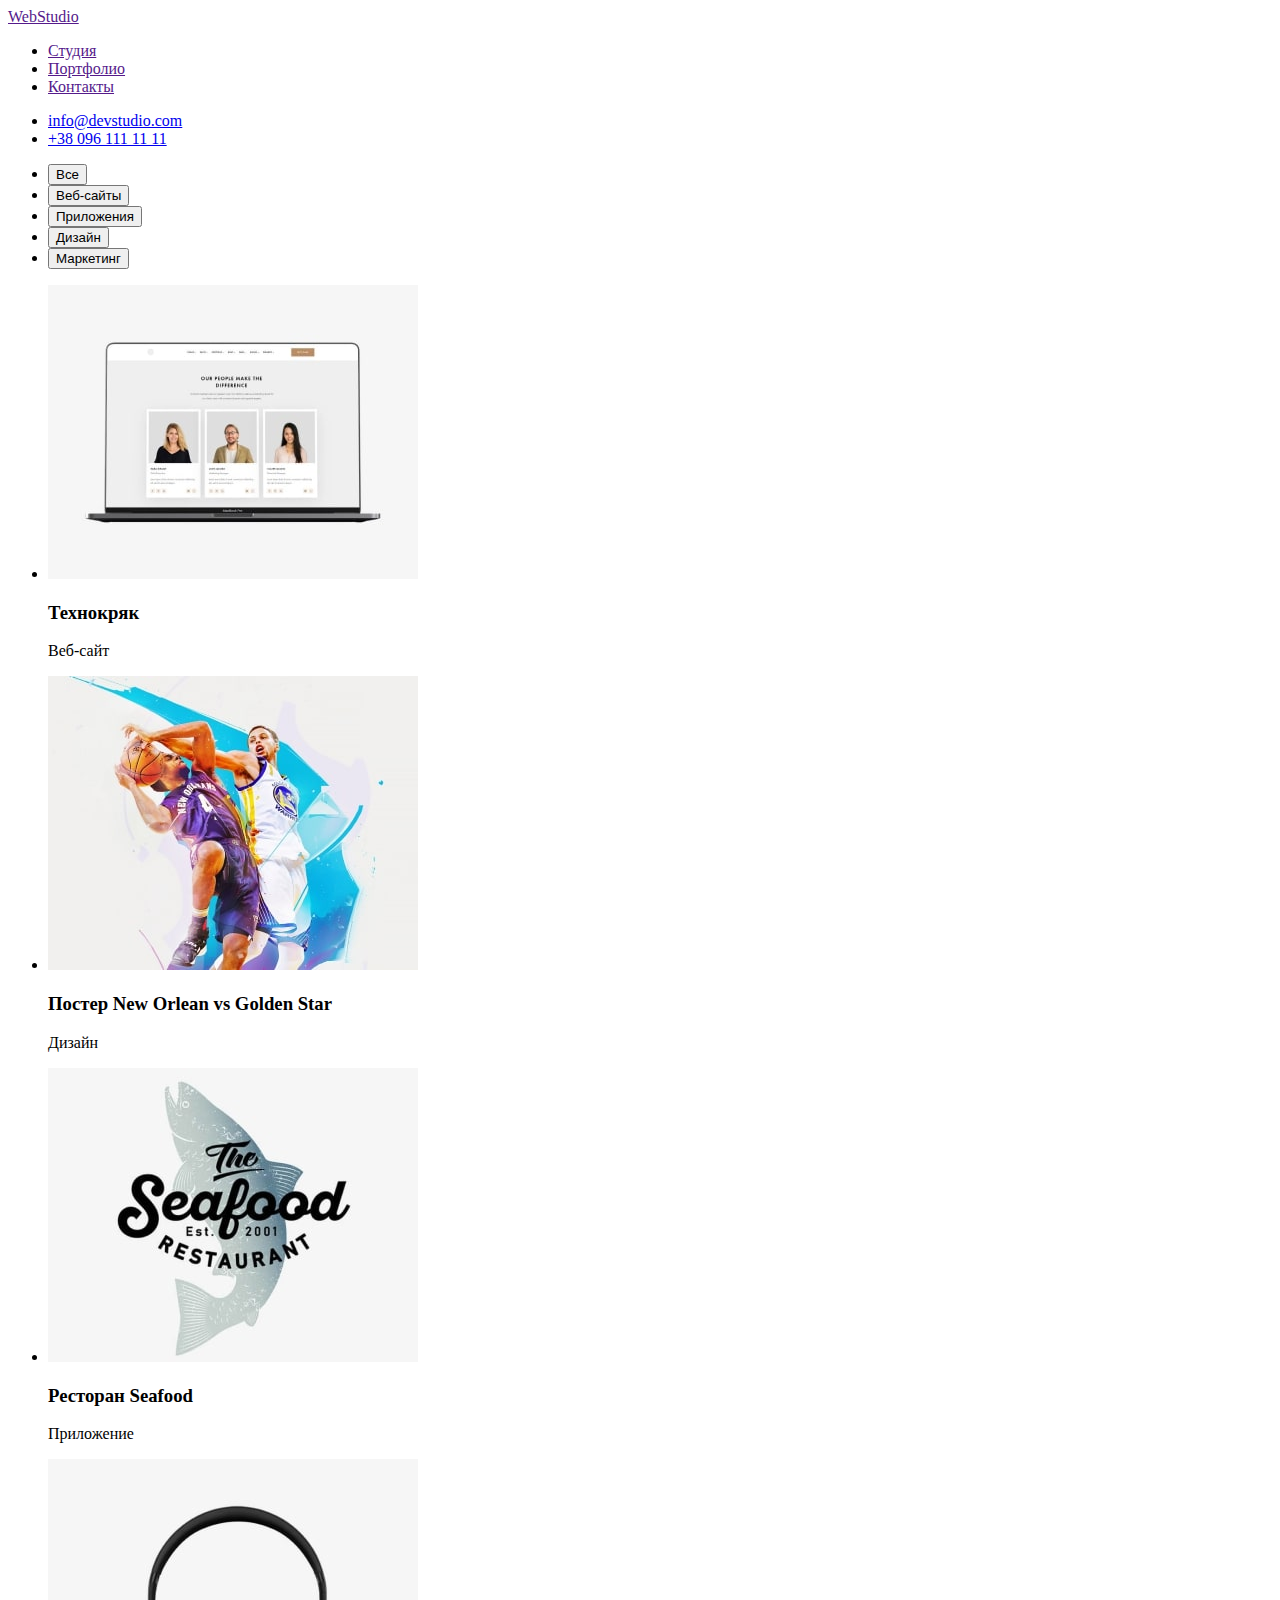
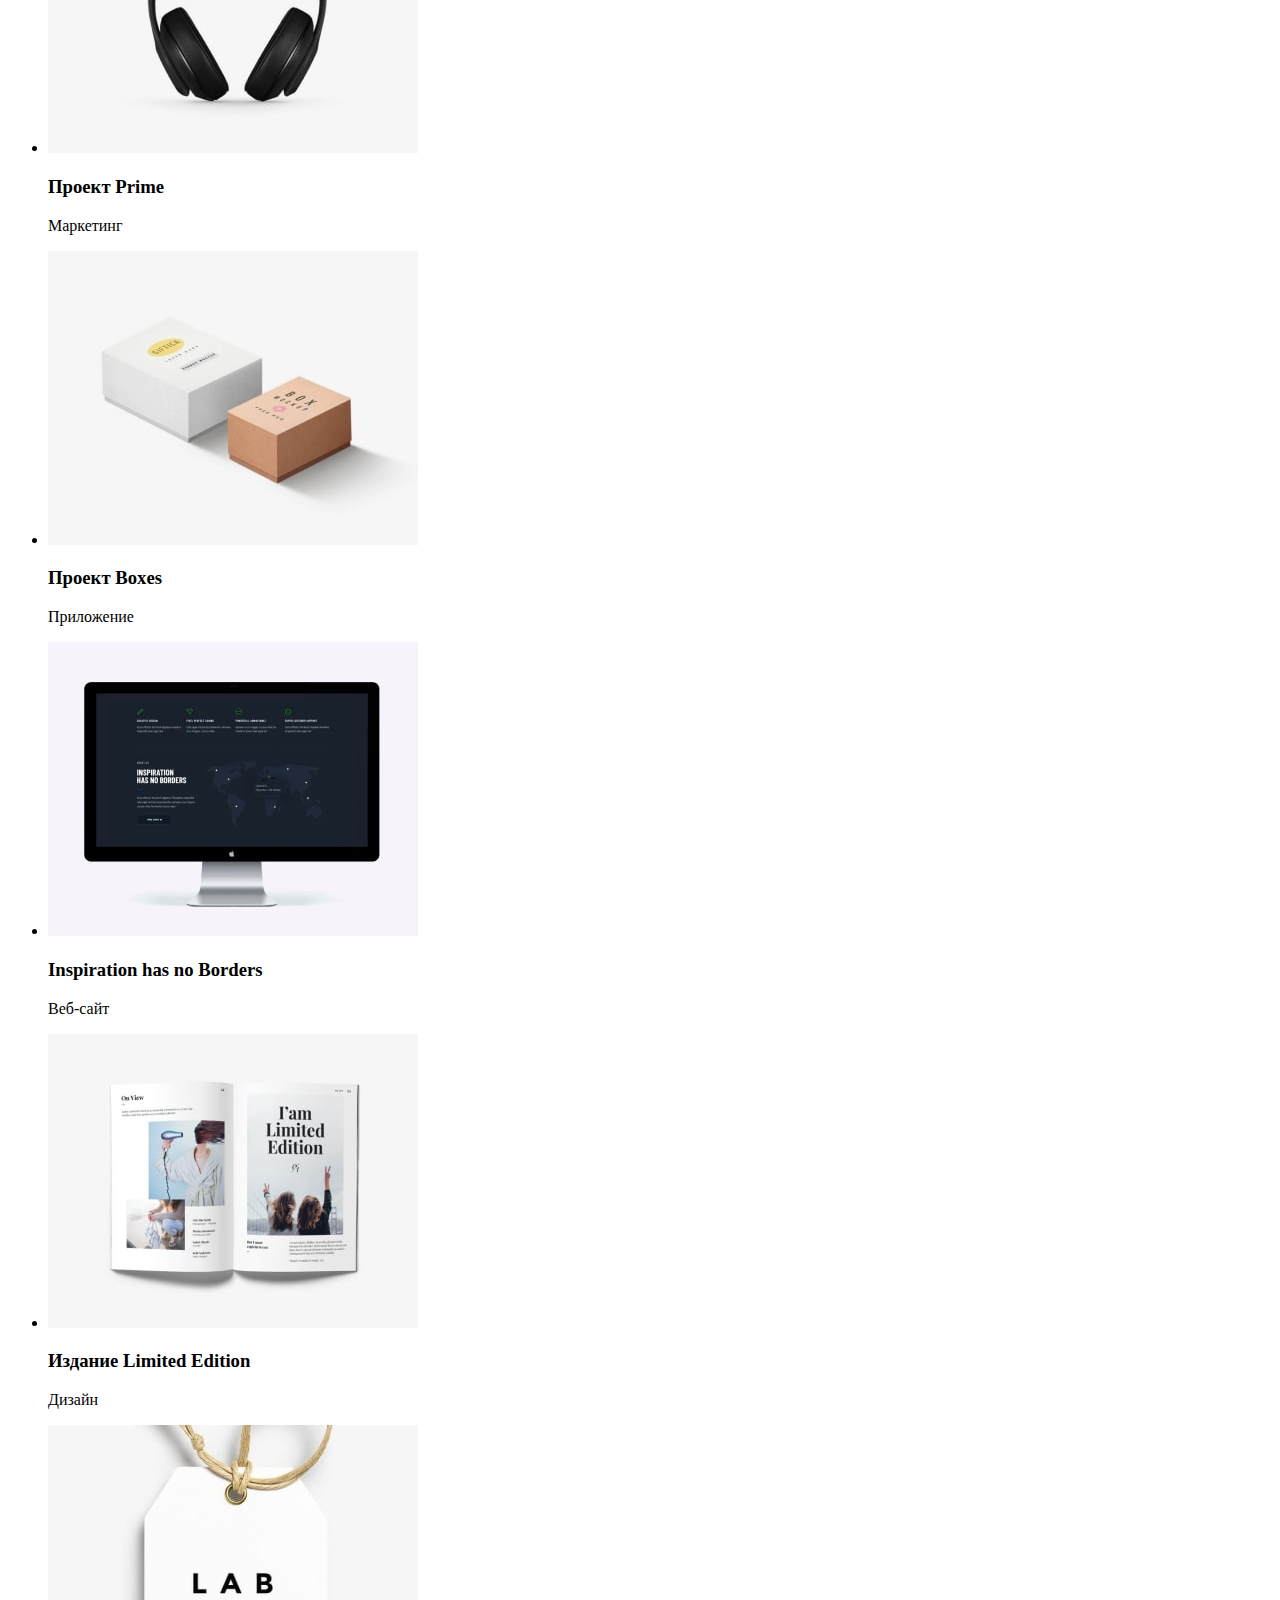
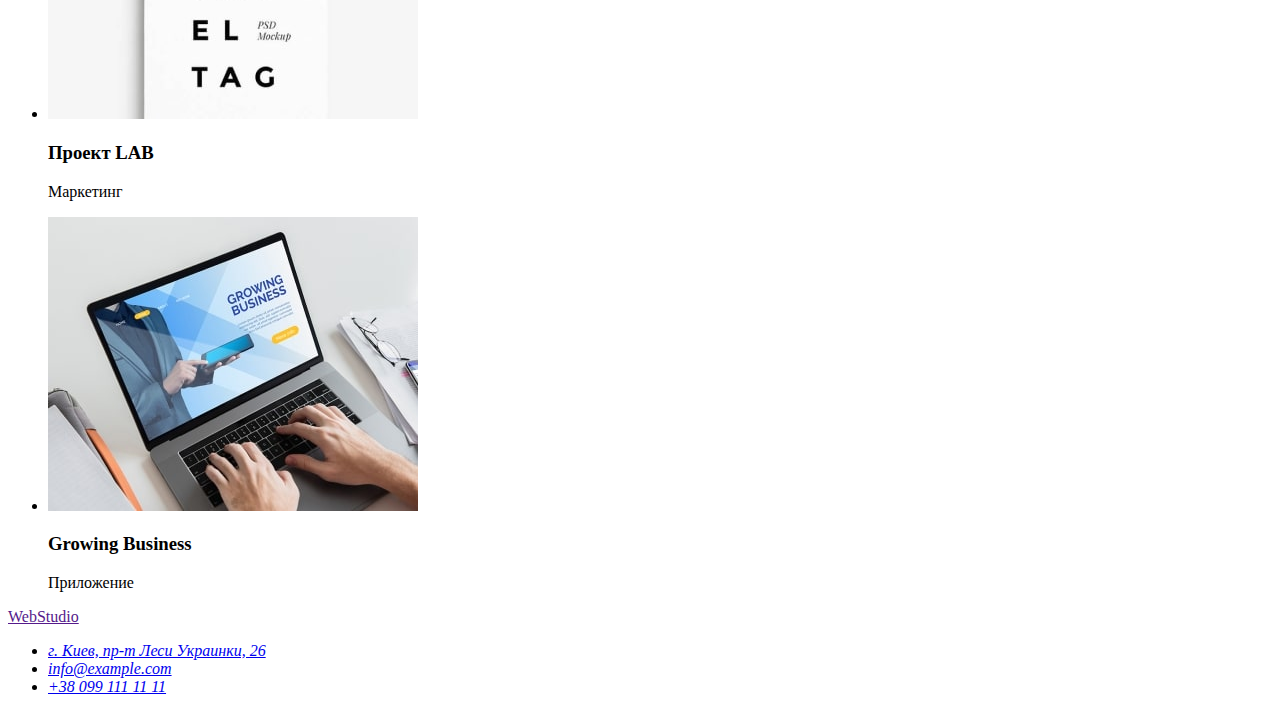
==== porfolio.html @ 682bb98d "Початок ДЗ" ====
<!DOCTYPE html>
<html lang="ru">
<head>
    <meta charset="UTF-8">
    <meta http-equiv="X-UA-Compatible" content="IE=edge">
    <meta name="viewport" content="width=device-width, initial-scale=1.0">
    <title>Homework</title>
</head>
<body>
    <header>
        <a href="" lang="en">WebStudio</a>
        <nav>
            <ul>
                <li><a href="">Студия</a></li>
                <li><a href="">Портфолио</a></li>
                <li><a href="">Контакты</a></li>
            </ul>
        </nav>
        <ul>
            <li><a href="mailto:info@devstudio.com">info@devstudio.com</a></li>
            <li><a href="tel:+380961111111">+38 096 111 11 11</a></li>
        </ul>
    </header>
    <main>
        <section>
            <ul>
                <li>
                    <button type="button">Все</button>
                </li>
                <li>
                    <button type="button">Веб-сайты</button>
                </li>
                <li>
                    <button type="button">Приложения</button>
                </li>
                <li>
                    <button type="button">Дизайн</button>
                </li>
                <li>
                    <button type="button">Маркетинг</button>
                </li>
            </ul> 
        </section>
        <section>
            <ul>
                <li>
                    <img src="./img/portfolio1.jpg" alt="logo1" width="370" height="294">
                    <h3>Технокряк</h3>
                    <p>Веб-сайт</p>
                </li>
                <li>
                    <img src="./img/portfolio2.jpg" alt="logo2" width="370" height="294">
                    <h3 lang="en">Постер New Orlean vs Golden Star</h3>
                    <p>Дизайн</p>
                </li>
                <li>
                    <img src="./img/portfolio3.jpg" alt="logo3" width="370" height="294">
                    <h3 lang="en">Ресторан Seafood</h3>
                    <p>Приложение</p>
                </li>
                <li>
                    <img src="./img/portfolio4.jpg" alt="logo4" width="370" height="294">
                    <h3 lang="en">Проект Prime</h3>
                    <p>Маркетинг</p>
                </li>
                <li>
                    <img src="./img/portfolio5.jpg" alt="logo5" width="370" height="294">
                    <h3 lang="en">Проект Boxes</h3>
                    <p>Приложение</p>
                </li>
                <li>
                    <img src="./img/portfolio6.jpg" alt="logo6" width="370" height="294">
                    <h3 lang="en">Inspiration has no Borders</h3>
                    <p>Веб-сайт</p>
                </li>
                <li>
                    <img src="./img/portfolio7.jpg" alt="logo7" width="370" height="294">
                    <h3 lang="en">Издание Limited Edition</h3>
                    <p>Дизайн</p>
                </li>
                <li>
                    <img src="./img/portfolio8.jpg" alt="logo8" width="370" height="294">
                    <h3 lang="en">Проект LAB</h3>
                    <p>Маркетинг</p>
                </li>
                <li>
                    <img src="./img/portfolio9.jpg" alt="logo9" width="370" height="294">
                    <h3 lang="en">Growing Business</h3>
                    <p>Приложение</p>
                </li>
            </ul>
        </section>
    </main>
    <footer>
        <a href="" lang="en">WebStudio</a>
        <address>
            <ul>
                <li><a href="https://goo.gl/maps/yEvGbfJX8SfxPYc27" target="_blank" rel="noopener noindex nofollow">г. Киев, пр-т Леси Украинки, 26</a></li>
                <li><a href="mailto:info@example.com">info@example.com</a></li>
                <li><a href="tel:+380991111111">+38 099 111 11 11</a></li>
            </ul>
        </address>
    </footer>
</body>
</html>
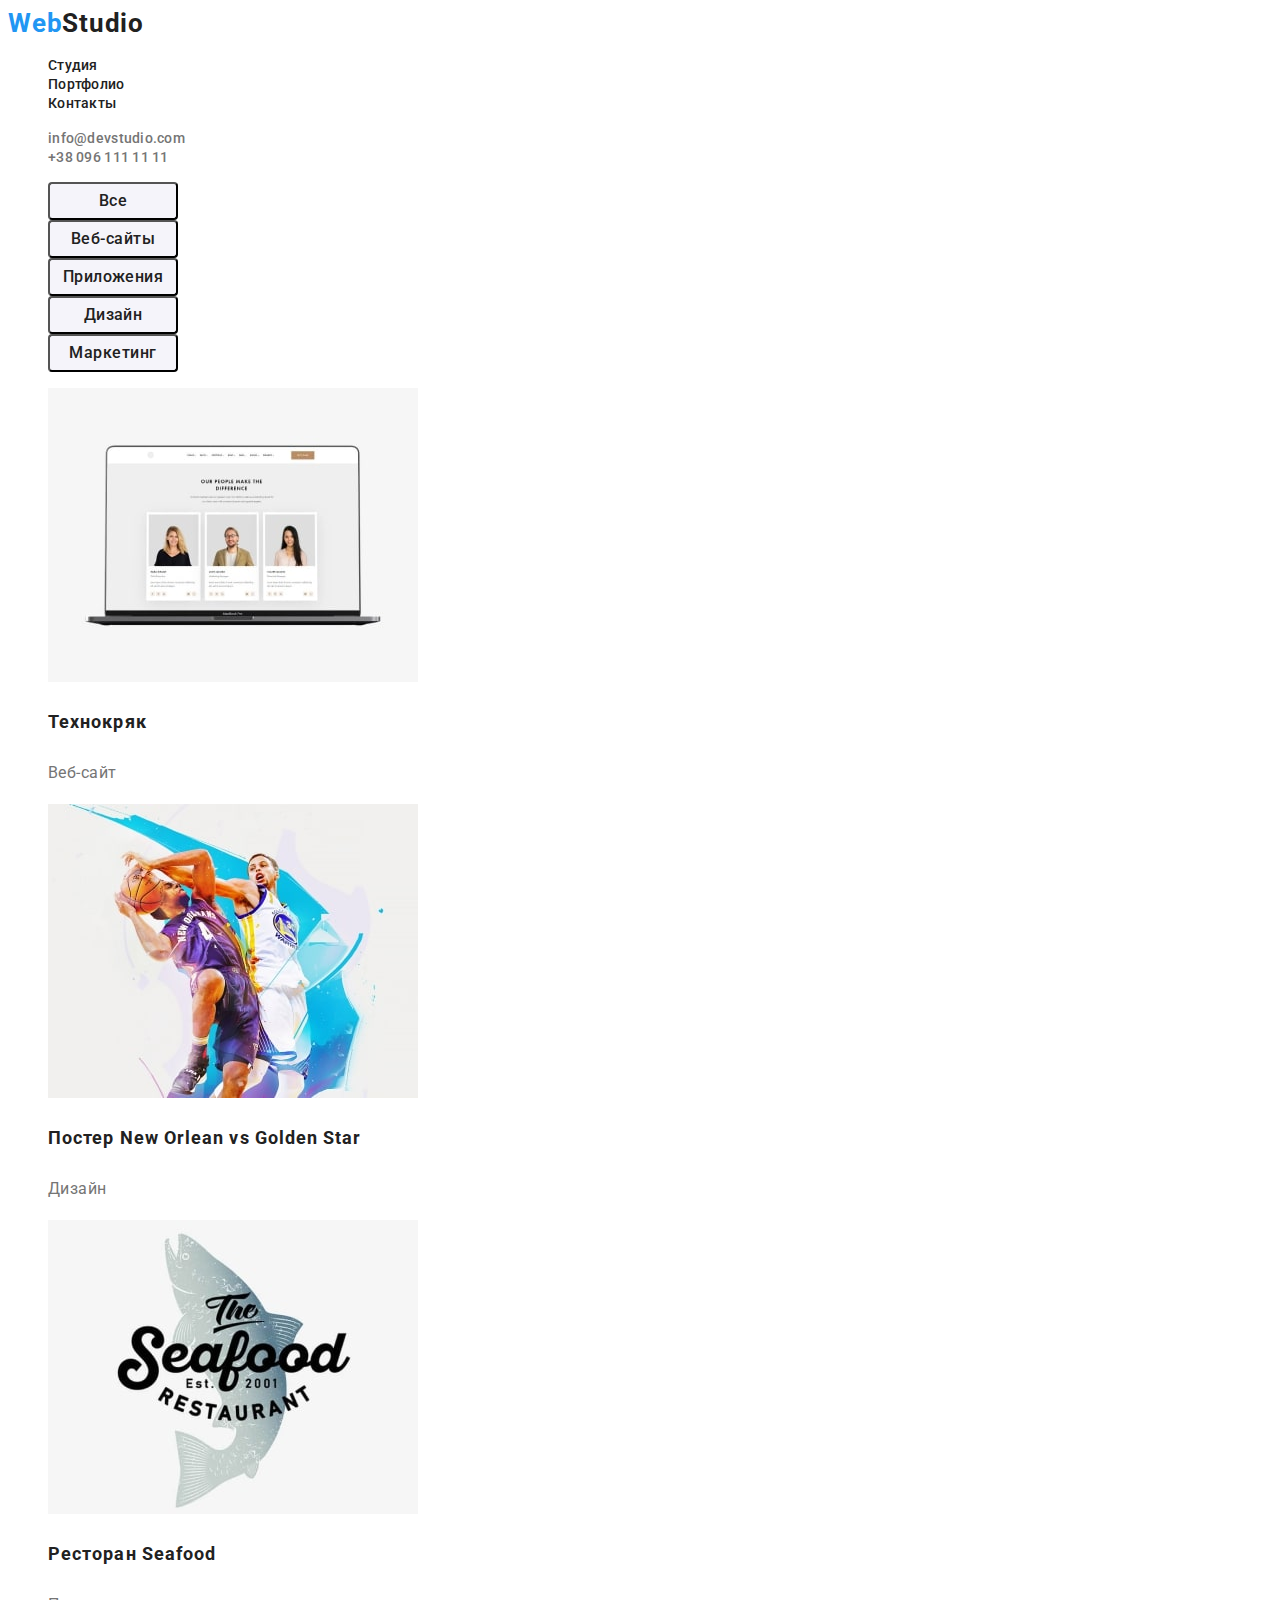
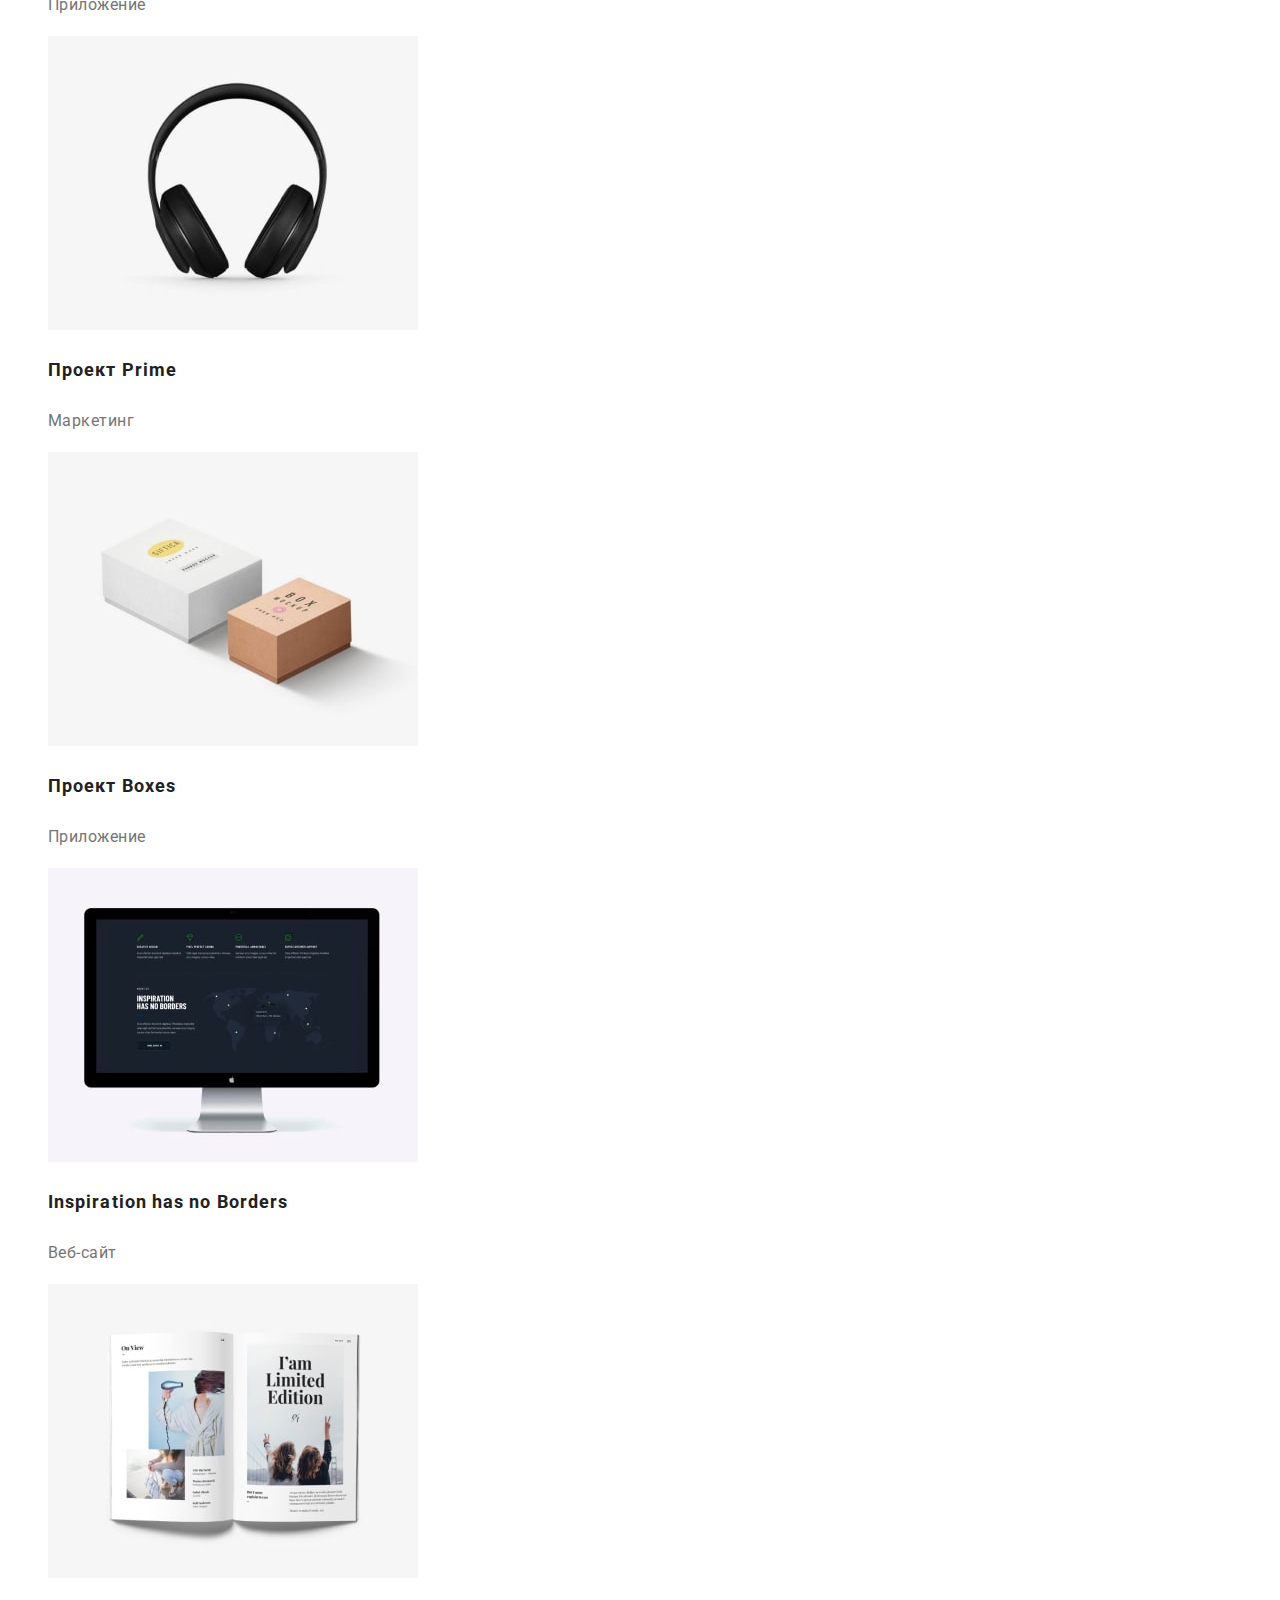
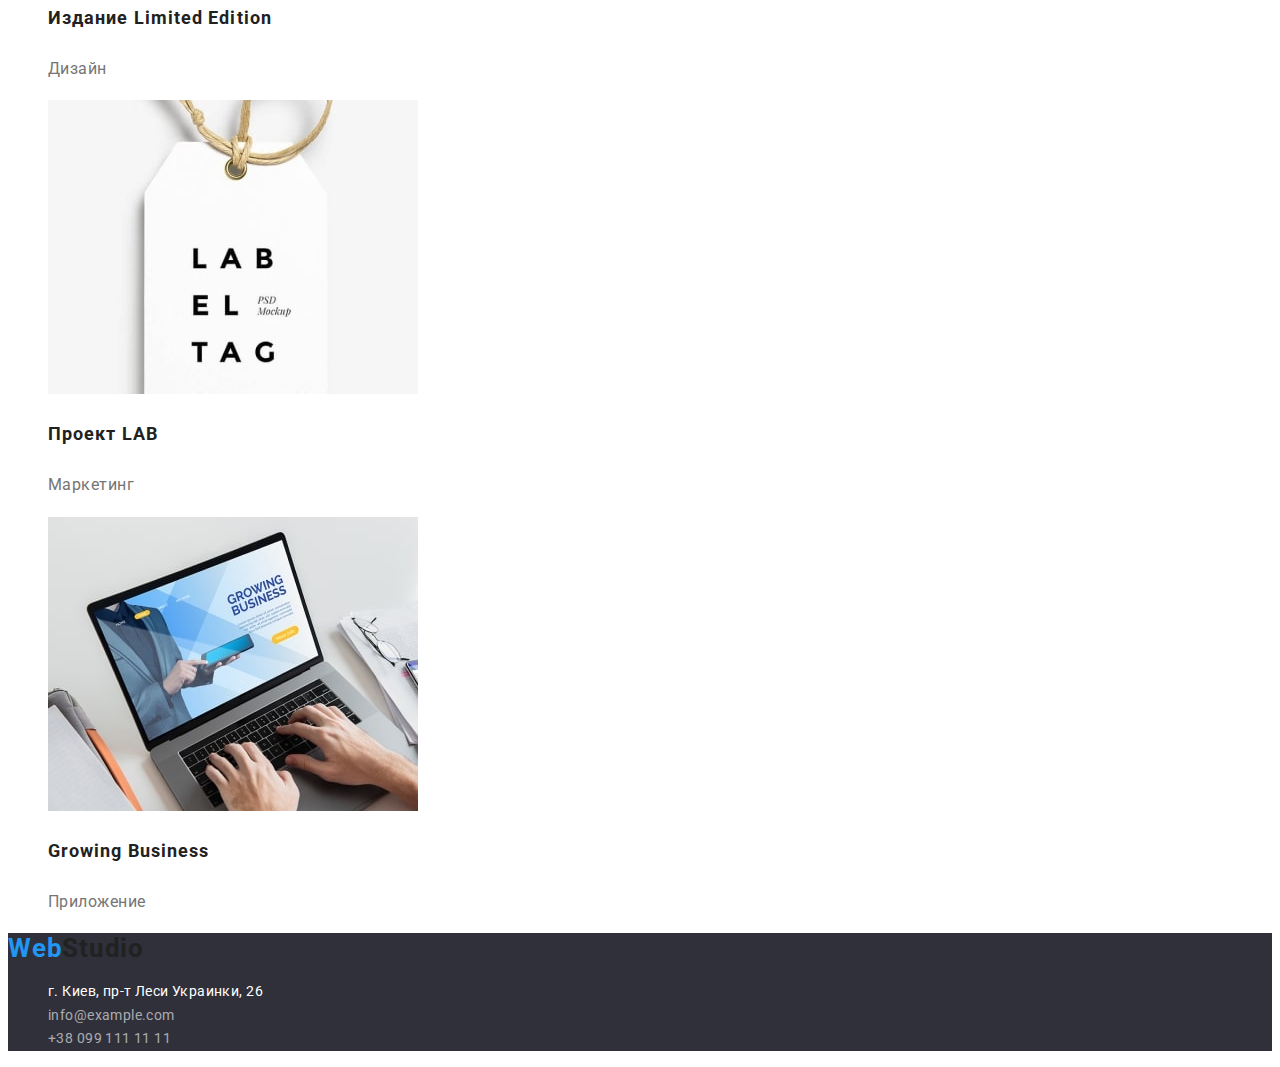
==== commit 88a5e972: "Стилі для портфоліо" ====
--- a/porfolio.html
+++ b/porfolio.html
@@ -4,100 +4,122 @@
     <meta charset="UTF-8">
     <meta http-equiv="X-UA-Compatible" content="IE=edge">
     <meta name="viewport" content="width=device-width, initial-scale=1.0">
-    <title>Homework</title>
+    <title>Portfolio</title>
+    <link rel="stylesheet" href="./css/portfolio.css">
+    <link rel="preconnect" href="https://fonts.googleapis.com">
+    <link rel="preconnect" href="https://fonts.gstatic.com" crossorigin>
+    <link href="https://fonts.googleapis.com/css2?family=Raleway:wght@700&family=Roboto:wght@400;500;700;900&display=swap" rel="stylesheet">
 </head>
 <body>
-    <header>
-        <a href="" lang="en">WebStudio</a>
-        <nav>
-            <ul>
-                <li><a href="">Студия</a></li>
-                <li><a href="">Портфолио</a></li>
-                <li><a href="">Контакты</a></li>
+    <header class="header">
+        <a href="" lang="en" class="logo-blue link">Web<span class="logo-black">Studio</span></a>
+        <nav class="header-navigation">
+            <ul class="header-list list">
+                <li class="header-item"><a href="./index.html" class="header-link link">Студия</a></li>
+                <li class="header-item"><a href="./porfolio.html" class="header-link link">Портфолио</a></li>
+                <li class="header-item"><a href="" class="header-link link">Контакты</a></li>
             </ul>
         </nav>
-        <ul>
-            <li><a href="mailto:info@devstudio.com">info@devstudio.com</a></li>
-            <li><a href="tel:+380961111111">+38 096 111 11 11</a></li>
+        <ul class="header-contac list">
+            <li class="header-item"><a href="mailto:info@devstudio.com" class="header-contact-link link">info@devstudio.com</a></li>
+            <li class="header-item"><a href="tel:+380961111111" class="header-contact-link link">+38 096 111 11 11</a></li>
         </ul>
     </header>
     <main>
-        <section>
-            <ul>
-                <li>
-                    <button type="button">Все</button>
+        <section class="main-top">
+            <ul class="main-top-list list">
+                <li class="main-top-item">
+                    <button type="button" class="main-top-btn">Все</button>
                 </li>
-                <li>
-                    <button type="button">Веб-сайты</button>
+                <li class="main-top-item">
+                    <button type="button" class="main-top-btn">Веб-сайты</button>
                 </li>
-                <li>
-                    <button type="button">Приложения</button>
+                <li class="main-top-item">
+                    <button type="button" class="main-top-btn">Приложения</button>
                 </li>
-                <li>
-                    <button type="button">Дизайн</button>
+                <li class="main-top-item">
+                    <button type="button" class="main-top-btn">Дизайн</button>
                 </li>
-                <li>
-                    <button type="button">Маркетинг</button>
+                <li class="main-top-item">
+                    <button type="button" class="main-top-btn">Маркетинг</button>
                 </li>
             </ul> 
         </section>
-        <section>
-            <ul>
-                <li>
-                    <img src="./img/portfolio1.jpg" alt="logo1" width="370" height="294">
-                    <h3>Технокряк</h3>
-                    <p>Веб-сайт</p>
+        <section class="main-bottom">
+            <ul class="main-bottom-list list">
+                <li class="main-bottom-item">
+                    <a< href="" class="link">
+                        <img src="./img/portfolio1.jpg" alt="logo1" width="370" height="294">
+                        <h3 class="main-bottom-subtitle">Технокряк</h3>
+                        <p class="main-bottom-text">Веб-сайт</p>
+                    </a>
                 </li>
-                <li>
-                    <img src="./img/portfolio2.jpg" alt="logo2" width="370" height="294">
-                    <h3 lang="en">Постер New Orlean vs Golden Star</h3>
-                    <p>Дизайн</p>
+                <li class="main-bottom-item">
+                    <a< href="" class="link">
+                        <img src="./img/portfolio2.jpg" alt="logo2" width="370" height="294">
+                        <h3 lang="en" class="main-bottom-subtitle">Постер New Orlean vs Golden Star</h3>
+                        <p class="main-bottom-text">Дизайн</p>
+                    </a>
                 </li>
-                <li>
-                    <img src="./img/portfolio3.jpg" alt="logo3" width="370" height="294">
-                    <h3 lang="en">Ресторан Seafood</h3>
-                    <p>Приложение</p>
+                <li class="main-bottom-item">
+                    <a< href="" class="link">
+                        <img src="./img/portfolio3.jpg" alt="logo3" width="370" height="294">
+                        <h3 lang="en" class="main-bottom-subtitle">Ресторан Seafood</h3>
+                        <p class="main-bottom-text">Приложение</p>
+                    </a>
                 </li>
-                <li>
-                    <img src="./img/portfolio4.jpg" alt="logo4" width="370" height="294">
-                    <h3 lang="en">Проект Prime</h3>
-                    <p>Маркетинг</p>
+                <li class="main-bottom-item">
+                    <a< href="" class="link">
+                        <img src="./img/portfolio4.jpg" alt="logo4" width="370" height="294">
+                        <h3 lang="en" class="main-bottom-subtitle">Проект Prime</h3>
+                        <p class="main-bottom-text">Маркетинг</p>
+                    </a>
                 </li>
-                <li>
-                    <img src="./img/portfolio5.jpg" alt="logo5" width="370" height="294">
-                    <h3 lang="en">Проект Boxes</h3>
-                    <p>Приложение</p>
+                <li class="main-bottom-item">
+                    <a< href="" class="link">
+                        <img src="./img/portfolio5.jpg" alt="logo5" width="370" height="294">
+                        <h3 lang="en" class="main-bottom-subtitle">Проект Boxes</h3>
+                        <p class="main-bottom-text">Приложение</p>
+                    </a>
                 </li>
-                <li>
-                    <img src="./img/portfolio6.jpg" alt="logo6" width="370" height="294">
-                    <h3 lang="en">Inspiration has no Borders</h3>
-                    <p>Веб-сайт</p>
+                <li class="main-bottom-item">
+                    <a< href="" class="link">
+                        <img src="./img/portfolio6.jpg" alt="logo6" width="370" height="294">
+                        <h3 lang="en" class="main-bottom-subtitle">Inspiration has no Borders</h3>
+                        <p class="main-bottom-text">Веб-сайт</p>
+                    </a>
                 </li>
-                <li>
-                    <img src="./img/portfolio7.jpg" alt="logo7" width="370" height="294">
-                    <h3 lang="en">Издание Limited Edition</h3>
-                    <p>Дизайн</p>
+                <li class="main-bottom-item">
+                    <a< href="" class="link">
+                        <img src="./img/portfolio7.jpg" alt="logo7" width="370" height="294">
+                        <h3 lang="en" class="main-bottom-subtitle">Издание Limited Edition</h3>
+                        <p class="main-bottom-text">Дизайн</p>
+                    </a>
                 </li>
-                <li>
-                    <img src="./img/portfolio8.jpg" alt="logo8" width="370" height="294">
-                    <h3 lang="en">Проект LAB</h3>
-                    <p>Маркетинг</p>
+                <li class="main-bottom-item">
+                    <a< href="" class="link">
+                        <img src="./img/portfolio8.jpg" alt="logo8" width="370" height="294">
+                        <h3 lang="en" class="main-bottom-subtitle">Проект LAB</h3>
+                        <p class="main-bottom-text">Маркетинг</p>
+                    </a>
                 </li>
-                <li>
-                    <img src="./img/portfolio9.jpg" alt="logo9" width="370" height="294">
-                    <h3 lang="en">Growing Business</h3>
-                    <p>Приложение</p>
+                <li class="main-bottom-item">
+                    <a< href="" class="link">
+                        <img src="./img/portfolio9.jpg" alt="logo9" width="370" height="294">
+                        <h3 lang="en" class="main-bottom-subtitle">Growing Business</h3>
+                        <p class="main-bottom-text">Приложение</p>
+                    </a>
                 </li>
             </ul>
         </section>
     </main>
-    <footer>
-        <a href="" lang="en">WebStudio</a>
-        <address>
-            <ul>
-                <li><a href="https://goo.gl/maps/yEvGbfJX8SfxPYc27" target="_blank" rel="noopener noindex nofollow">г. Киев, пр-т Леси Украинки, 26</a></li>
-                <li><a href="mailto:info@example.com">info@example.com</a></li>
-                <li><a href="tel:+380991111111">+38 099 111 11 11</a></li>
+    <footer class="footer">
+        <a href="" lang="en" class="logo-blue link">Web<span class="logo-black">Studio</span></a>
+        <address class="footer-contact">
+            <ul class="footer-list list">
+                <li class="footer-item"><a href="https://goo.gl/maps/yEvGbfJX8SfxPYc27" target="_blank" rel="noopener noindex nofollow" class="footer-address link">г. Киев, пр-т Леси Украинки, 26</a></li>
+                <li class="footer-item"><a href="mailto:info@example.com" class="footer-link link">info@example.com</a></li>
+                <li class="footer-item"><a href="tel:+380991111111" class="footer-link link">+38 099 111 11 11</a></li>
             </ul>
         </address>
     </footer>
--- a/css/portfolio.css
+++ b/css/portfolio.css
@@ -0,0 +1,140 @@
+body{
+    font-family: 'Roboto', sans-serif;
+}
+
+.link{
+    text-decoration: none;
+    font-style: normal;
+}
+
+.list{
+    list-style: none;
+}
+
+.logo-blue{
+    font-weight: 700;
+    font-size: 26px;
+    line-height: 1.19;
+    letter-spacing: 0.03em;
+    color: #2196F3;
+}
+
+.logo-black{
+    font-weight: 700;
+    font-size: 26px;
+    line-height: 1.19;
+    letter-spacing: 0.03em;
+    color: #212121;
+}
+
+/* --------------------------------------------------HEADER-------------------------------------- */
+
+.header-link{
+    font-weight: 500;
+    font-size: 14px;
+    line-height: 1.14;
+    letter-spacing: 0.02em;
+    color: #212121;
+}
+
+.header-link:hover,
+.header-link:focus{
+    color: #2196F3;
+    cursor: vector;
+}
+
+.footer-address{
+    font-weight: 400;
+    font-size: 14px;
+    line-height: 1.71;
+    letter-spacing: 0.03em;
+    color: #FFFFFF;
+}
+
+.header-contact-link{
+    font-weight: 500;
+    font-size: 14px;
+    line-height: 1.14;
+    letter-spacing: 0.02em;
+    color: #757575;
+}
+
+.header-contact-link:hover,
+.header-contact-link:focus{
+    color: #2196F3;
+    cursor: vector;
+}
+
+/* --------------------------------------------------MAIN-TOP-------------------------------------- */
+
+.main-top-btn{
+    font-family: inherit;
+    font-style: normal;
+    font-weight: 500;
+    font-size: 16px;
+    line-height: 1.62;
+    text-align: center;
+    letter-spacing: 0.03em;
+    color: #212121;
+}
+
+.main-top-btn{
+    width: 130px;
+    height: 38px;
+    background: #F5F4FA;
+    border-radius: 4px;
+}
+
+.main-top-btn:hover,
+.main-top-btnk:focus,
+.main-top-btnk:active{
+    background: #2196F3;
+    color: #FFFFFF;
+    cursor: vector;
+}
+
+/* --------------------------------------------------MAIN-BOTTOM-------------------------------------- */
+
+.main-bottom-subtitle{
+    font-weight: 700;
+    font-size: 18px;
+    line-height: 2;
+    letter-spacing: 0.06em;
+    color: #212121;
+}
+
+.main-bottom-text{
+    font-weight: 400;
+    font-size: 16px;
+    line-height: 1.88;
+    letter-spacing: 0.03em;
+    color: #757575;
+}
+
+/* --------------------------------------------------FOOTER-------------------------------------- */
+
+.footer{
+    background: #2F303A;
+}
+
+.footer-address{
+    font-weight: 400;
+    font-size: 14px;
+    line-height: 1.71;
+    letter-spacing: 0.03em;
+    color: #FFFFFF;
+}
+
+.footer-link{
+    font-weight: 400;
+    font-size: 14px;
+    line-height: 1.71;
+    letter-spacing: 0.03em;
+    color: rgba(255, 255, 255, 0.6);
+}
+
+.footer-link:hover,
+.footer-link:focus{
+    color: #2196F3;
+    cursor: vector;
+}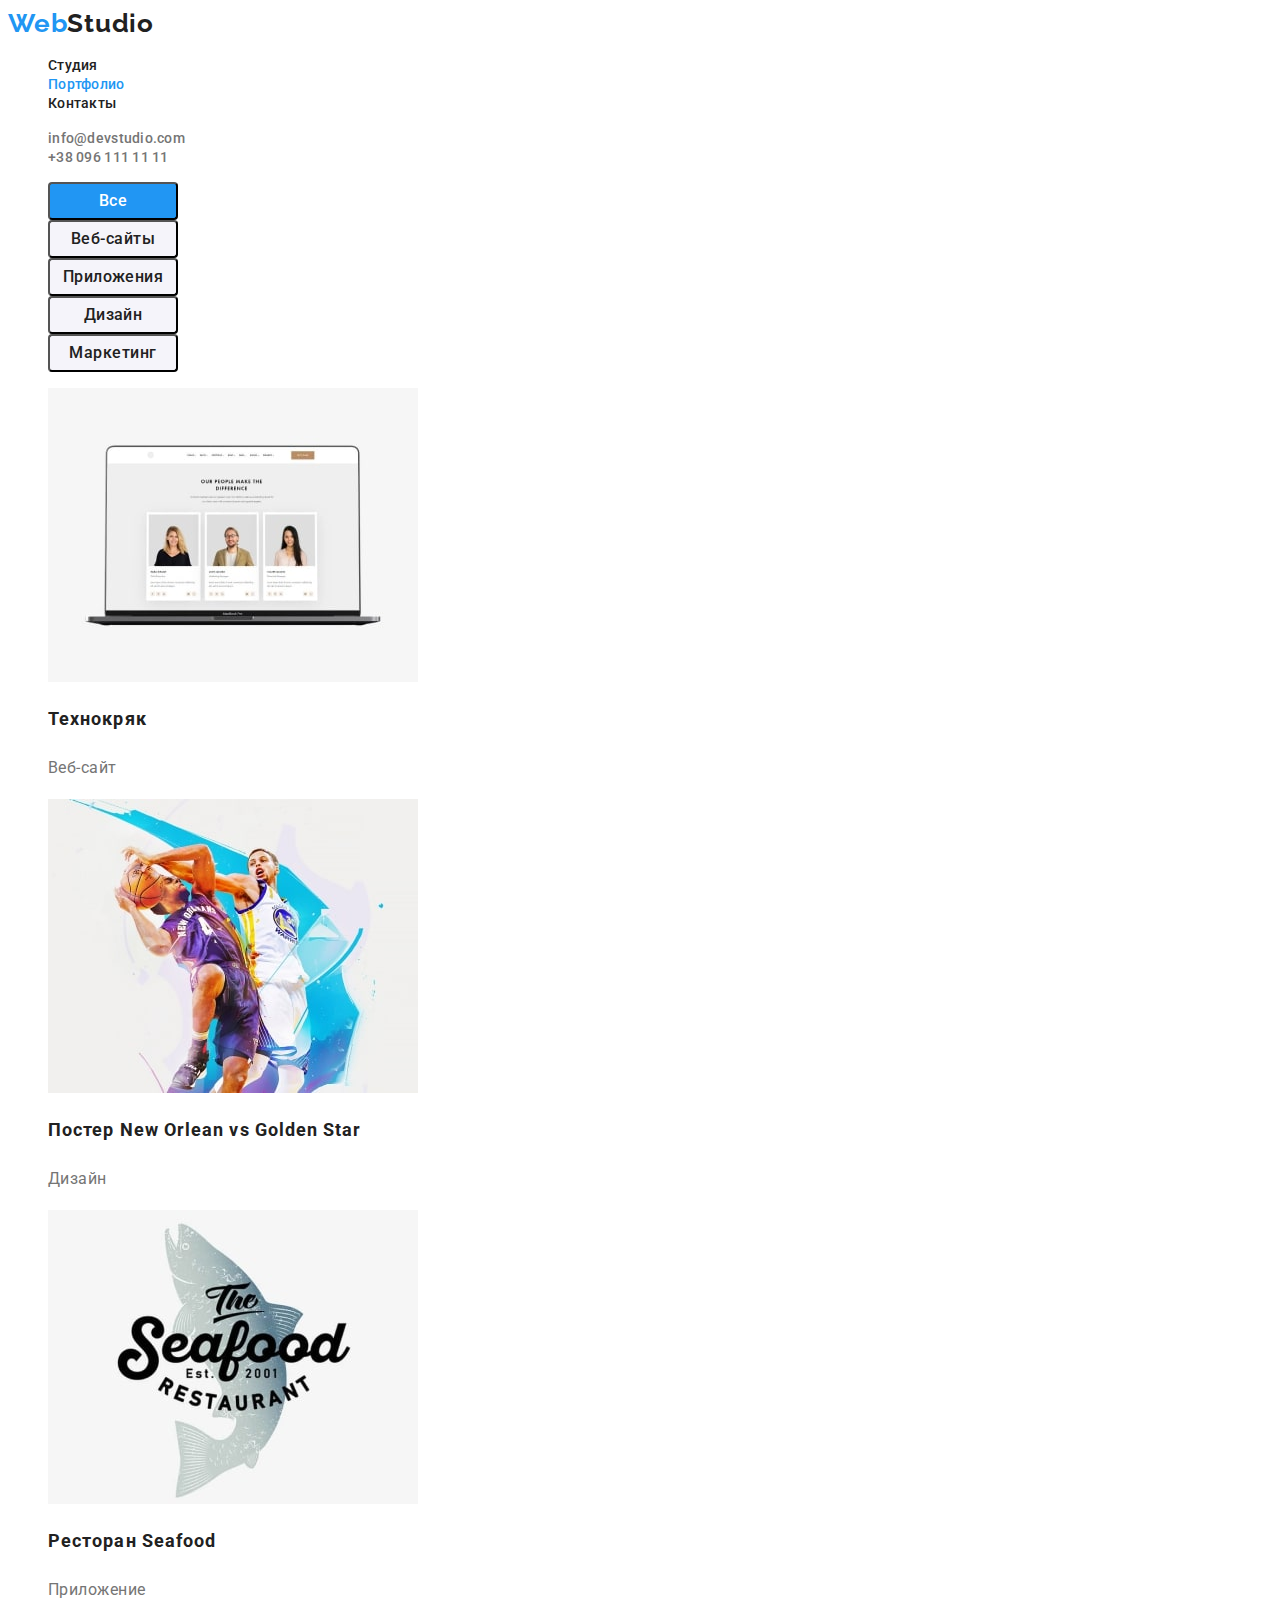
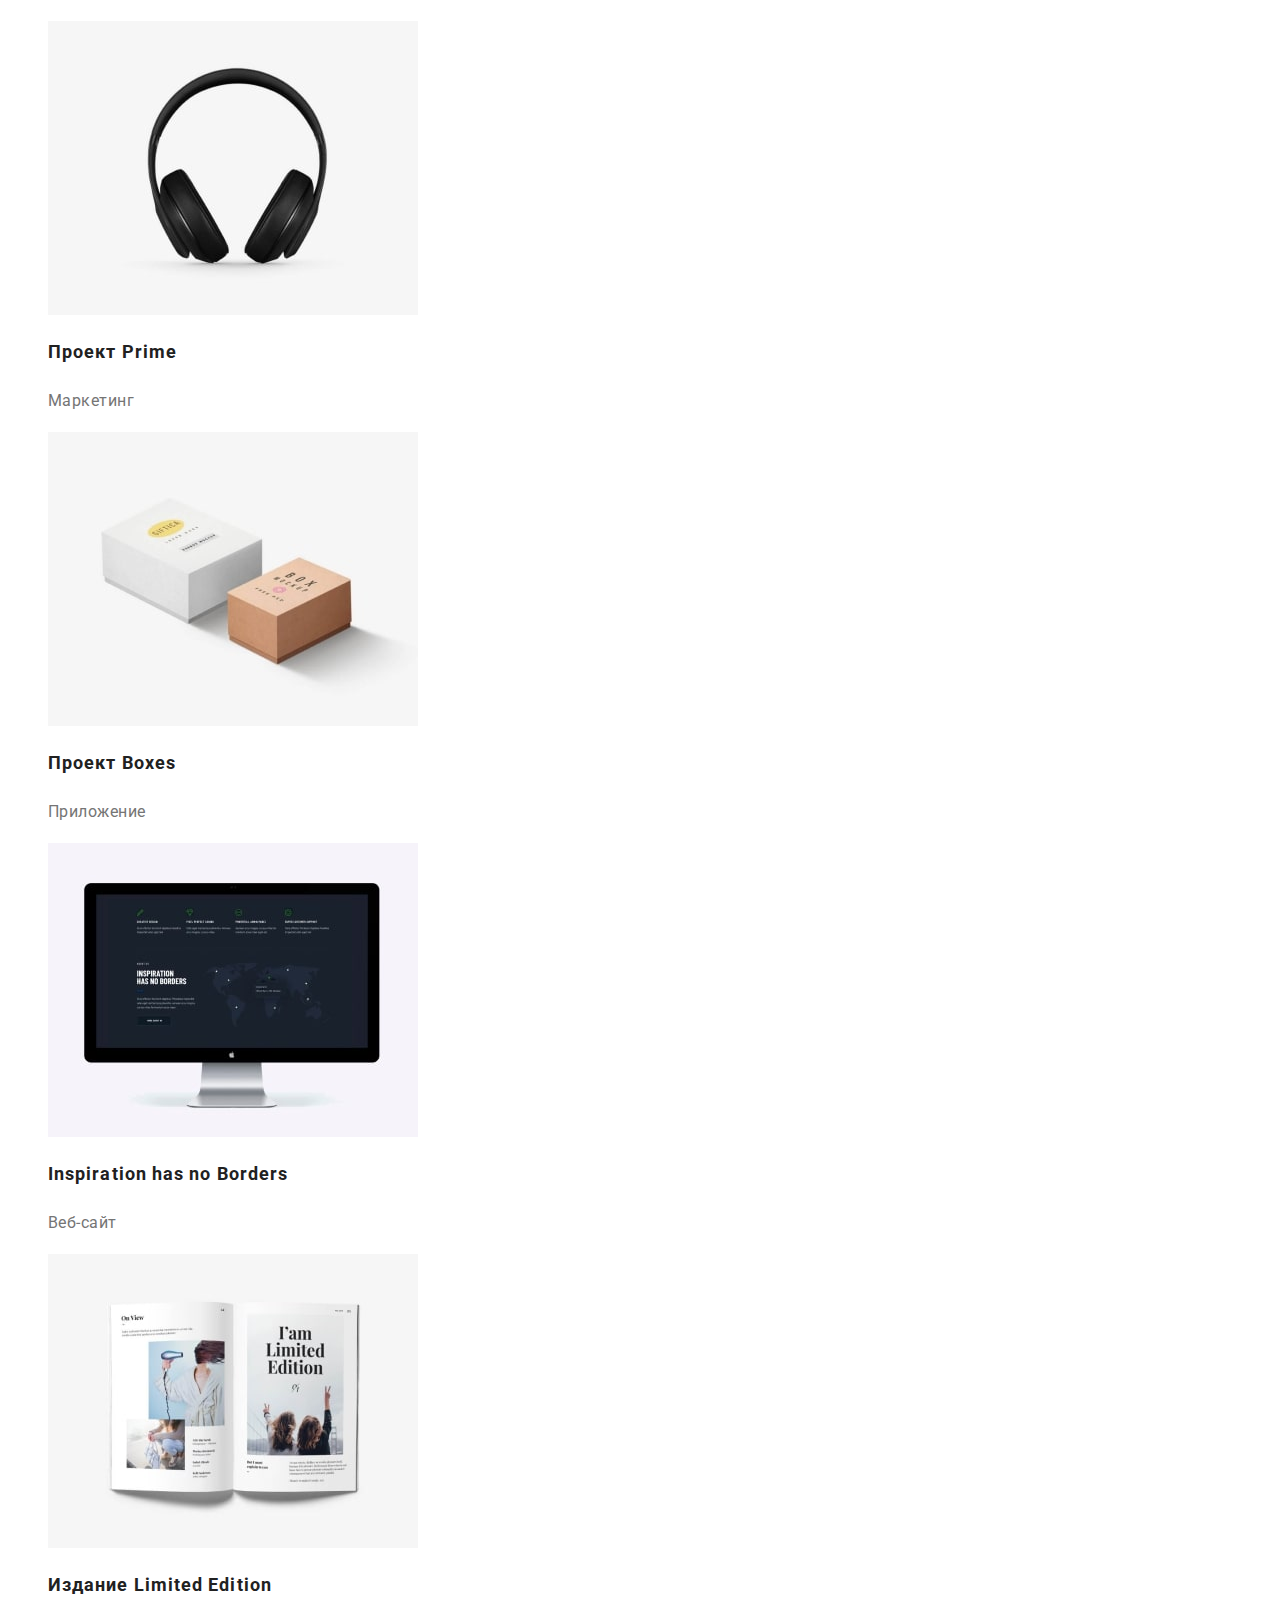
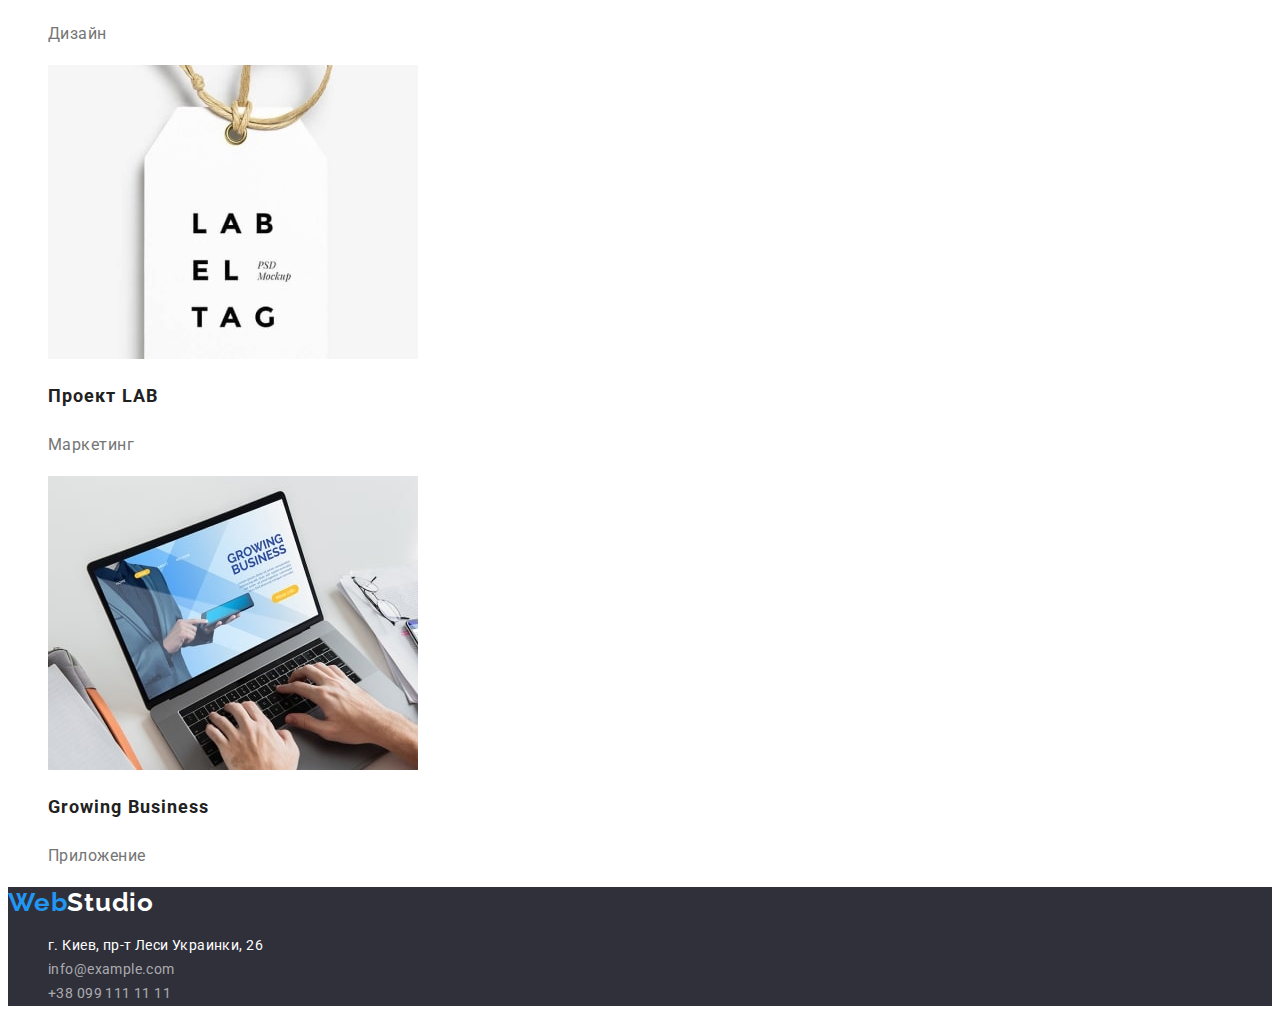
==== commit adf785e6: "Правки дз" ====
--- a/porfolio.html
+++ b/porfolio.html
@@ -5,18 +5,18 @@
     <meta http-equiv="X-UA-Compatible" content="IE=edge">
     <meta name="viewport" content="width=device-width, initial-scale=1.0">
     <title>Portfolio</title>
-    <link rel="stylesheet" href="./css/portfolio.css">
+    <link rel="stylesheet" href="./css/styles.css">
     <link rel="preconnect" href="https://fonts.googleapis.com">
     <link rel="preconnect" href="https://fonts.gstatic.com" crossorigin>
     <link href="https://fonts.googleapis.com/css2?family=Raleway:wght@700&family=Roboto:wght@400;500;700;900&display=swap" rel="stylesheet">
 </head>
 <body>
     <header class="header">
-        <a href="" lang="en" class="logo-blue link">Web<span class="logo-black">Studio</span></a>
         <nav class="header-navigation">
+            <a href="./index.html" lang="en" class="header-logo link"><span class="logo-blue">Web</span>Studio</a>
             <ul class="header-list list">
                 <li class="header-item"><a href="./index.html" class="header-link link">Студия</a></li>
-                <li class="header-item"><a href="./porfolio.html" class="header-link link">Портфолио</a></li>
+                <li class="header-item"><a href="./porfolio.html" class="carrent link">Портфолио</a></li>
                 <li class="header-item"><a href="" class="header-link link">Контакты</a></li>
             </ul>
         </nav>
@@ -26,95 +26,94 @@
         </ul>
     </header>
     <main>
-        <section class="main-top">
-            <ul class="main-top-list list">
-                <li class="main-top-item">
-                    <button type="button" class="main-top-btn">Все</button>
+        <h1 class="visually-hidden">Портфоліо</h1>
+        <section class="main-porfolio">
+            <ul class="main-top-list-porfolio list">
+                <li class="main-top-item-porfolio">
+                    <button type="button" class="carrent-btn-porfolio">Все</button>
                 </li>
-                <li class="main-top-item">
-                    <button type="button" class="main-top-btn">Веб-сайты</button>
+                <li class="main-top-item-porfolio">
+                    <button type="button" class="main-top-btn-porfolio">Веб-сайты</button>
                 </li>
-                <li class="main-top-item">
-                    <button type="button" class="main-top-btn">Приложения</button>
+                <li class="main-top-item-porfolio">
+                    <button type="button" class="main-top-btn-porfolio">Приложения</button>
                 </li>
-                <li class="main-top-item">
-                    <button type="button" class="main-top-btn">Дизайн</button>
+                <li class="main-top-item-porfolio">
+                    <button type="button" class="main-top-btn-porfolio">Дизайн</button>
                 </li>
-                <li class="main-top-item">
-                    <button type="button" class="main-top-btn">Маркетинг</button>
+                <li class="main-top-item-porfolio">
+                    <button type="button" class="main-top-btn-porfolio">Маркетинг</button>
                 </li>
-            </ul> 
-        </section>
-        <section class="main-bottom">
-            <ul class="main-bottom-list list">
-                <li class="main-bottom-item">
-                    <a< href="" class="link">
+            </ul>
+            <ul class="main-bottom-list-porfolio list">
+                <li class="main-bottom-item-porfolio">
+                    <a href="" class="link">
                         <img src="./img/portfolio1.jpg" alt="logo1" width="370" height="294">
-                        <h3 class="main-bottom-subtitle">Технокряк</h3>
-                        <p class="main-bottom-text">Веб-сайт</p>
+                        <h2 class="main-bottom-subtitle-porfolio">Технокряк</h2>
+                        <p class="main-bottom-text-porfolio">Веб-сайт</p>
                     </a>
                 </li>
-                <li class="main-bottom-item">
-                    <a< href="" class="link">
+                <li class="main-bottom-item-porfolio">
+                    <a href="" class="link">
                         <img src="./img/portfolio2.jpg" alt="logo2" width="370" height="294">
-                        <h3 lang="en" class="main-bottom-subtitle">Постер New Orlean vs Golden Star</h3>
-                        <p class="main-bottom-text">Дизайн</p>
+                        <h2 lang="en" class="main-bottom-subtitle-porfolio">Постер New Orlean vs Golden Star</h2>
+                        <p class="main-bottom-text-porfolio">Дизайн</p>
                     </a>
                 </li>
-                <li class="main-bottom-item">
-                    <a< href="" class="link">
+                <li class="main-bottom-item-porfolio">
+                    <a href="" class="link">
                         <img src="./img/portfolio3.jpg" alt="logo3" width="370" height="294">
-                        <h3 lang="en" class="main-bottom-subtitle">Ресторан Seafood</h3>
-                        <p class="main-bottom-text">Приложение</p>
+                        <h2 lang="en" class="main-bottom-subtitle-porfolio">Ресторан Seafood</h2>
+                        <p class="main-bottom-text-porfolio">Приложение</p>
                     </a>
                 </li>
-                <li class="main-bottom-item">
-                    <a< href="" class="link">
+                <li class="main-bottom-item-porfolio">
+                    <a href="" class="link">
                         <img src="./img/portfolio4.jpg" alt="logo4" width="370" height="294">
-                        <h3 lang="en" class="main-bottom-subtitle">Проект Prime</h3>
-                        <p class="main-bottom-text">Маркетинг</p>
+                        <h2 lang="en" class="main-bottom-subtitle-porfolio">Проект Prime</h2>
+                        <p class="main-bottom-text-porfolio">Маркетинг</p>
                     </a>
                 </li>
-                <li class="main-bottom-item">
-                    <a< href="" class="link">
+                <li class="main-bottom-item-porfolio">
+                    <a href="" class="link">
                         <img src="./img/portfolio5.jpg" alt="logo5" width="370" height="294">
-                        <h3 lang="en" class="main-bottom-subtitle">Проект Boxes</h3>
-                        <p class="main-bottom-text">Приложение</p>
+                        <h2 lang="en" class="main-bottom-subtitle-porfolio">Проект Boxes</h2>
+                        <p class="main-bottom-text-porfolio">Приложение</p>
                     </a>
                 </li>
-                <li class="main-bottom-item">
-                    <a< href="" class="link">
+                <li class="main-bottom-item-porfolio">
+                    <a href="" class="link">
                         <img src="./img/portfolio6.jpg" alt="logo6" width="370" height="294">
-                        <h3 lang="en" class="main-bottom-subtitle">Inspiration has no Borders</h3>
-                        <p class="main-bottom-text">Веб-сайт</p>
+                        <h2 lang="en" class="main-bottom-subtitle-porfolio">Inspiration has no Borders</h2>
+                        <p class="main-bottom-text-porfolio">Веб-сайт</p>
                     </a>
                 </li>
-                <li class="main-bottom-item">
-                    <a< href="" class="link">
+                <li class="main-bottom-item-porfolio">
+                    <a href="" class="link">
                         <img src="./img/portfolio7.jpg" alt="logo7" width="370" height="294">
-                        <h3 lang="en" class="main-bottom-subtitle">Издание Limited Edition</h3>
-                        <p class="main-bottom-text">Дизайн</p>
+                        <h2 lang="en" class="main-bottom-subtitle-porfolio">Издание Limited Edition</h2>
+                        <p class="main-bottom-text-porfolio">Дизайн</p>
                     </a>
                 </li>
-                <li class="main-bottom-item">
-                    <a< href="" class="link">
+                <li class="main-bottom-item-porfolio">
+                    <a href="" class="link">
                         <img src="./img/portfolio8.jpg" alt="logo8" width="370" height="294">
-                        <h3 lang="en" class="main-bottom-subtitle">Проект LAB</h3>
-                        <p class="main-bottom-text">Маркетинг</p>
+                        <h2 lang="en" class="main-bottom-subtitle-porfolio">Проект LAB</h2>
+                        <p class="main-bottom-text-porfolio">Маркетинг</p>
                     </a>
                 </li>
-                <li class="main-bottom-item">
-                    <a< href="" class="link">
+                <li class="main-bottom-item-porfolio">
+                    <a href="" class="link">
                         <img src="./img/portfolio9.jpg" alt="logo9" width="370" height="294">
-                        <h3 lang="en" class="main-bottom-subtitle">Growing Business</h3>
-                        <p class="main-bottom-text">Приложение</p>
+                        <h2 lang="en" class="main-bottom-subtitle-porfolio">Growing Business</h2>
+                        <p class="main-bottom-text-porfolio">Приложение</p>
                     </a>
                 </li>
             </ul>
         </section>
     </main>
     <footer class="footer">
-        <a href="" lang="en" class="logo-blue link">Web<span class="logo-black">Studio</span></a>
+        <a href="./index.html" lang="en" class="footer-logo link"><span class="logo-blue">Web</span>Studio</a>
         <address class="footer-contact">
             <ul class="footer-list list">
                 <li class="footer-item"><a href="https://goo.gl/maps/yEvGbfJX8SfxPYc27" target="_blank" rel="noopener noindex nofollow" class="footer-address link">г. Киев, пр-т Леси Украинки, 26</a></li>
--- a/css/styles.css
+++ b/css/styles.css
@@ -0,0 +1,319 @@
+:root{
+    --main-title-color: #ffffff;
+    --second-title-color: #212121;
+    --accent-color: #2196F3;
+    --main-text-color: #757575;
+    --default-btn-color: #F5F4FA;
+    --main-background-color: #2F303A;
+    --second-background-color: #F5F4FA;
+
+}
+
+body{
+    font-family: 'Roboto', sans-serif;
+    background-color: #ffffff;
+}
+
+.link{
+    text-decoration: none;
+    font-style: normal;
+}
+
+.list{
+    list-style: none;
+}
+
+.logo-blue{
+    font-family: 'Raleway';
+    font-weight: 700;
+    font-size: 26px;
+    line-height: 1.19;
+    letter-spacing: 0.03em;
+    color: var(--accent-color);
+}
+
+.carrent{
+    font-weight: 500;
+    font-size: 14px;
+    line-height: 16px;
+    letter-spacing: 0.02em;
+    color: var(--accent-color);
+}
+
+.visually-hidden{
+    position: absolute;
+    white-space: nowrap;
+    width: 1px;
+    height: 1px;
+    overflow: hidden;
+    border: 0;
+    padding: 0;
+    clip: rect(0 0 0 0);
+    clip-path: inset(50%);
+    margin: -1px;
+}
+
+/* --------------------------------------------------HEADER-------------------------------------- */
+
+.header-logo{
+    font-family: 'Raleway';
+    font-weight: 700;
+    font-size: 26px;
+    line-height: 31px;
+    letter-spacing: 0.03em;
+    color: var(--second-title-color);
+}
+
+.header-link{
+    font-weight: 500;
+    font-size: 14px;
+    line-height: 1.14;
+    letter-spacing: 0.02em;
+    color: var(--second-title-color);
+}
+
+.header-link:hover,
+.header-link:focus,
+.header-link:active{
+    color: var(--accent-color);
+    cursor: pointer;
+}
+
+.footer-address{
+    font-weight: 400;
+    font-size: 14px;
+    line-height: 1.71;
+    letter-spacing: 0.03em;
+    color: var(--main-title-color);
+}
+
+.header-contact-link{
+    font-weight: 500;
+    font-size: 14px;
+    line-height: 1.14;
+    letter-spacing: 0.02em;
+    color: var(--main-text-color);
+}
+
+.header-contact-link:hover,
+.header-contact-link:focus,
+.header-contact-link:active{
+    color: var(--accent-color);
+    cursor: pointer;
+}
+
+/* ---------------------------------------------------------------------------------------------- */
+/* --------------------------------------------------INDEX.HTML-------------------------------------- */
+/* ---------------------------------------------------------------------------------------------- */
+
+/* --------------------------------------------------MAIN-TOP-------------------------------------- */
+
+.main-top{
+    background-color: var(--main-background-color);
+}
+
+.main-top-title{
+    font-weight: 900;
+    font-size: 44px;
+    line-height: 1.36;
+    text-align: center;
+    letter-spacing: 0.06em;
+    text-transform: uppercase;
+    color: var(--main-title-color);
+}
+
+.main-top-btn{  
+    font-family: inherit;
+    font-weight: 700;
+    font-size: 16px;
+    line-height: 1.88;
+    align-items: center;
+    text-align: center;
+    letter-spacing: 0.06em;
+    color: var(--main-title-color);
+}
+
+.main-top-btn{
+    width: 200px;
+    height: 50px;
+    background: var(--accent-color);
+    box-shadow: 0px 4px 4px rgba(0, 0, 0, 0.15);
+    border-radius: 4px;
+}
+
+.main-top-btn:hover,
+.main-top-btn:focus,
+.main-top-btn:active{
+    cursor: pointer;
+}
+
+/* --------------------------------------------------MAIN-MIDDLE-------------------------------------- */
+
+.main-middle-subtitle{
+    font-weight: 700;
+    font-size: 14px;
+    line-height: 1.14;
+    letter-spacing: 0.03em;
+    text-transform: uppercase;
+    color: var(--second-title-color);
+}
+
+.main-middle-text{
+    font-weight: 400;
+    font-size: 14px;
+    line-height: 1.71;
+    letter-spacing: 0.03em;
+    color: var(--main-text-color);
+    
+}
+
+/* --------------------------------------------------MAIN-BOTTOM-------------------------------------- */
+
+.main-bottom-title{
+    font-weight: 700;
+    font-size: 36px;
+    line-height: 1.17;
+    text-align: center;
+    letter-spacing: 0.03em;
+    color: var(--second-title-color);
+
+}
+
+/* --------------------------------------------------MAIN-TEAM-------------------------------------- */
+
+.main-team{
+    background-color: var(--second-background-color);
+}
+
+.main-team-title{
+    font-weight: 700;
+    font-size: 36px;
+    line-height: 1.17;
+    text-align: center;
+    letter-spacing: 0.03em;
+    color: var(--second-title-color);
+}
+
+.main-team-subtitle{
+    font-weight: 500;
+    font-size: 16px;
+    line-height: 1.19;
+    text-align: center;
+    letter-spacing: 0.03em;
+    color: var(--second-title-color);
+}
+
+.main-team-text{font-weight: 400;
+    font-size: 16px;
+    line-height: 1.19;
+    text-align: center;
+    letter-spacing: 0.03em;
+    color: var(--main-text-color);
+}
+
+/* ---------------------------------------------------------------------------------------------- */
+/* --------------------------------------------------PORTFOLIO.HTML-------------------------------------- */
+/* ---------------------------------------------------------------------------------------------- */
+
+/* --------------------------------------------------MAIN-TOP-------------------------------------- */
+
+.main-top-btn-porfolio{
+    font-family: inherit;
+    font-style: normal;
+    font-weight: 500;
+    font-size: 16px;
+    line-height: 1.62;
+    text-align: center;
+    letter-spacing: 0.03em;
+    color: var(--second-title-color);
+}
+
+.main-top-btn-porfolio{
+    width: 130px;
+    height: 38px;
+    background: var(--second-background-color);
+    border-radius: 4px;
+}
+
+.carrent-btn-porfolio{
+    font-family: inherit;
+    font-style: normal;
+    font-weight: 500;
+    font-size: 16px;
+    line-height: 26px;
+    text-align: center;
+    letter-spacing: 0.03em;
+    color: var(--main-title-color);
+}
+
+.carrent-btn-porfolio{
+    width: 130px;
+    height: 38px;
+    background: var(--second-background-color);
+    border-radius: 4px;
+    background: var(--accent-color);
+}
+
+.main-top-btn-porfolio:hover,
+.main-top-btn-porfolio:focus,
+.carrent-btn-porfolio:hover,
+.carrent-btn-porfolio:focus{
+    background: var(--accent-color);
+    color: var(--main-title-color);
+    cursor: pointer;
+}
+
+/* --------------------------------------------------MAIN-BOTTOM-------------------------------------- */
+
+.main-bottom-subtitle-porfolio{
+    font-weight: 700;
+    font-size: 18px;
+    line-height: 2;
+    letter-spacing: 0.06em;
+    color: var(--second-title-color);
+}
+
+.main-bottom-text-porfolio{
+    font-weight: 400;
+    font-size: 16px;
+    line-height: 1.88;
+    letter-spacing: 0.03em;
+    color: var(--main-text-color);
+}
+
+/* --------------------------------------------------FOOTER-------------------------------------- */
+
+.footer{
+    background: var(--main-background-color);
+}
+
+.footer-logo{
+    font-family: 'Raleway';
+    font-weight: 700;
+    font-size: 26px;
+    line-height: 31px;
+    letter-spacing: 0.03em;
+    color: var(--main-title-color);
+}
+
+.footer-address{
+    font-weight: 400;
+    font-size: 14px;
+    line-height: 1.71;
+    letter-spacing: 0.03em;
+    color: var(--main-title-color);
+}
+
+.footer-link{
+    font-weight: 400;
+    font-size: 14px;
+    line-height: 1.71;
+    letter-spacing: 0.03em;
+    color: rgba(255, 255, 255, 0.6);
+}
+
+.footer-link:hover,
+.footer-link:focus{
+    color: var(--accent-color);
+    cursor: pointer;
+}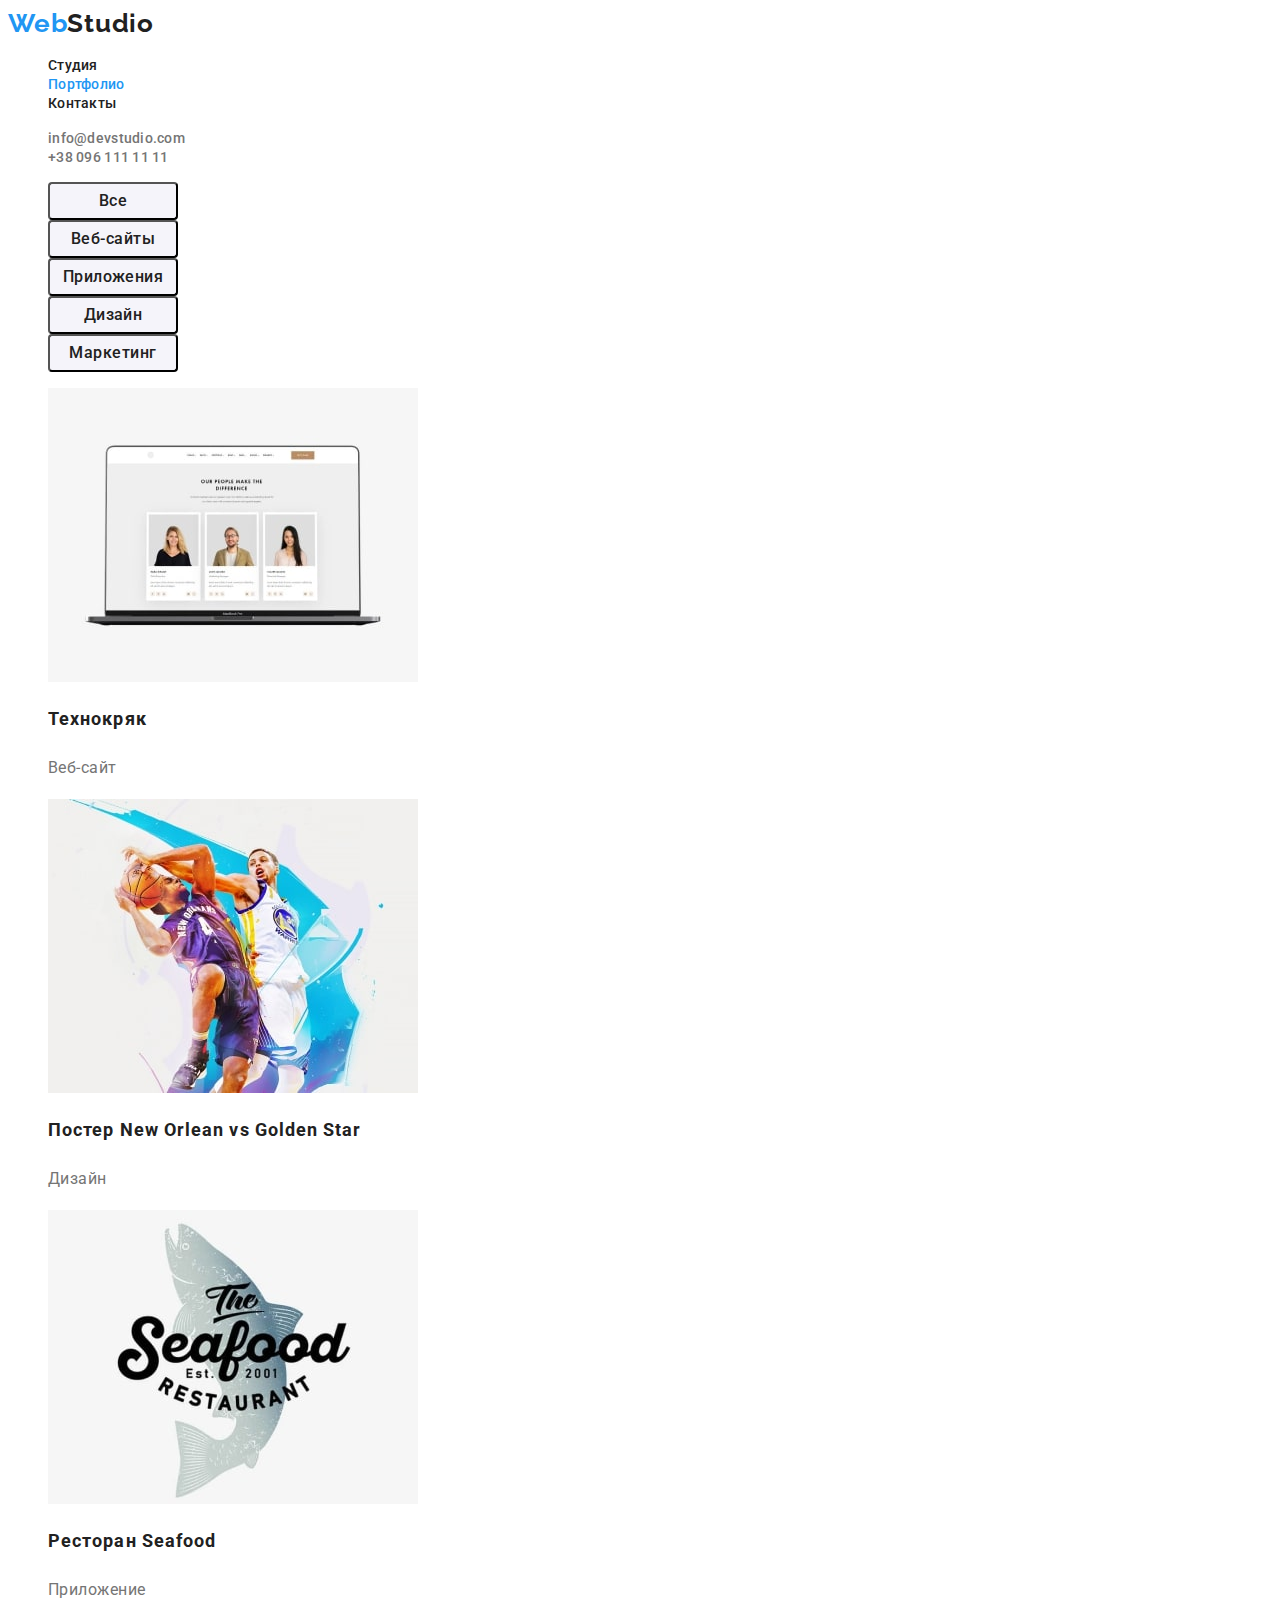
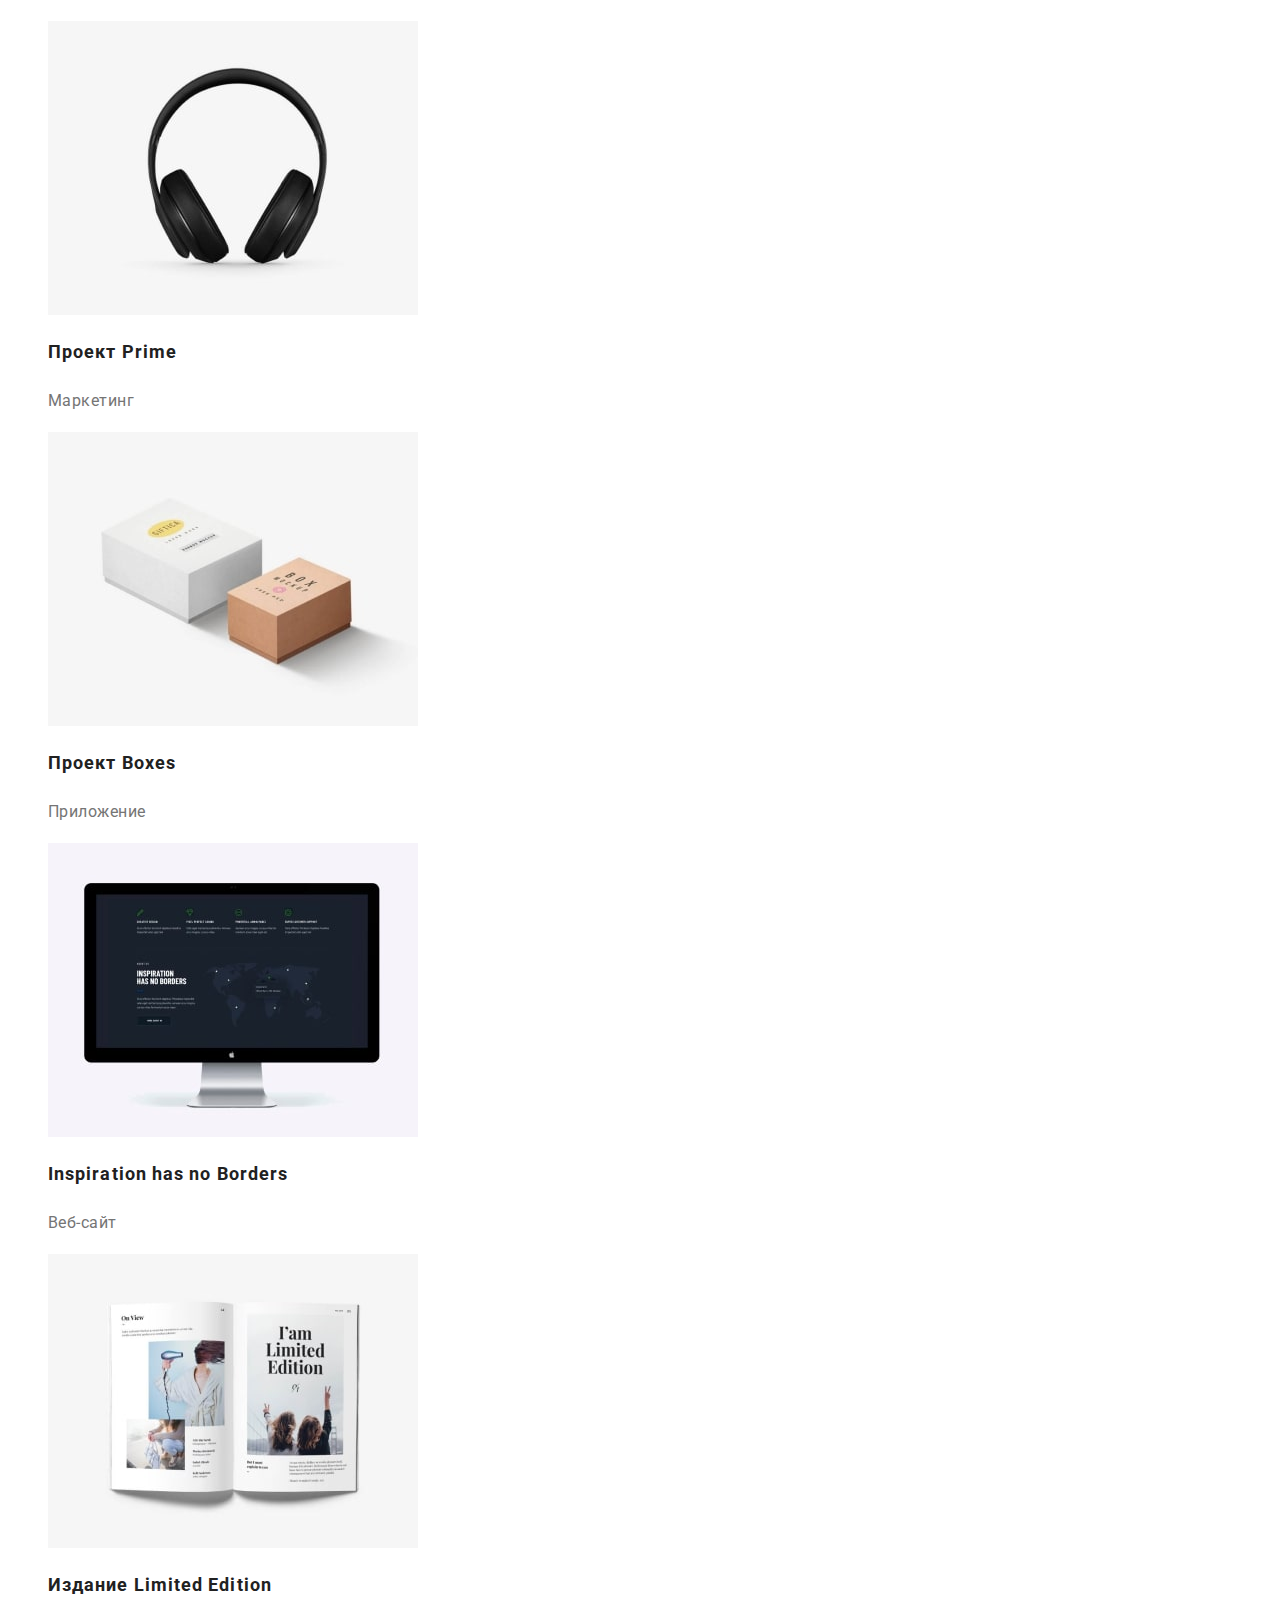
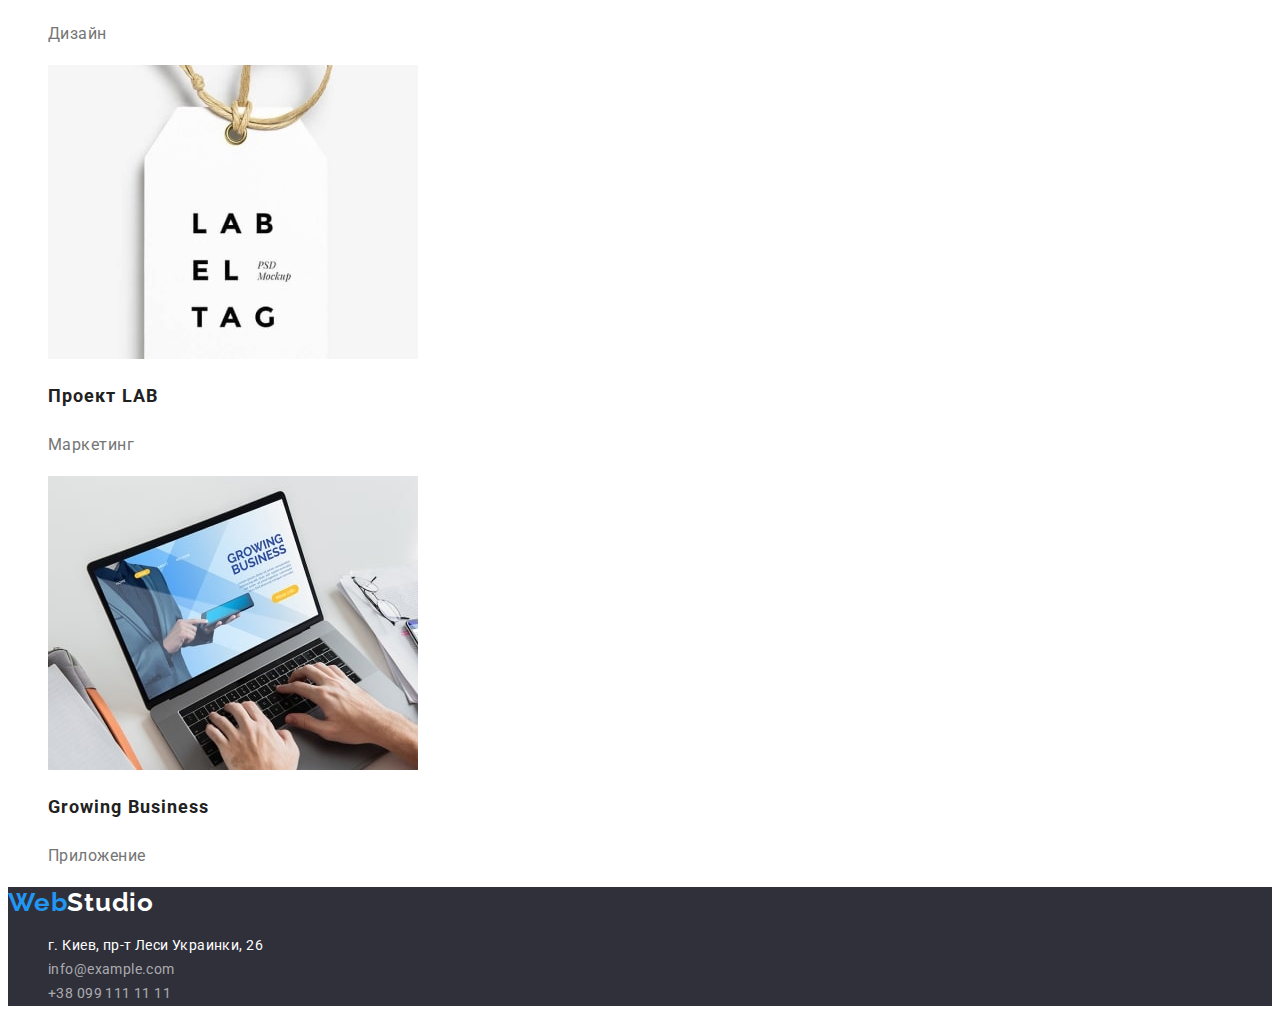
==== commit cf765556: "Кінцеві правки" ====
--- a/porfolio.html
+++ b/porfolio.html
@@ -30,7 +30,7 @@
         <section class="main-porfolio">
             <ul class="main-top-list-porfolio list">
                 <li class="main-top-item-porfolio">
-                    <button type="button" class="carrent-btn-porfolio">Все</button>
+                    <button type="button" class="main-top-btn-porfolio">Все</button>
                 </li>
                 <li class="main-top-item-porfolio">
                     <button type="button" class="main-top-btn-porfolio">Веб-сайты</button>
--- a/css/styles.css
+++ b/css/styles.css
@@ -131,9 +131,6 @@
     text-align: center;
     letter-spacing: 0.06em;
     color: var(--main-title-color);
-}
-
-.main-top-btn{
     width: 200px;
     height: 50px;
     background: var(--accent-color);
@@ -141,6 +138,7 @@
     border-radius: 4px;
 }
 
+
 .main-top-btn:hover,
 .main-top-btn:focus,
 .main-top-btn:active{
@@ -218,40 +216,19 @@
 /* --------------------------------------------------MAIN-TOP-------------------------------------- */
 
 .main-top-btn-porfolio{
+    border-radius: 4px;
     font-family: inherit;
     font-style: normal;
     font-weight: 500;
     font-size: 16px;
-    line-height: 1.62;
-    text-align: center;
-    letter-spacing: 0.03em;
-    color: var(--second-title-color);
-}
-
-.main-top-btn-porfolio{
+    line-height: 26px;
+    text-align: center;
+    letter-spacing: 0.03em;
+    color: var(--second-title-color);
     width: 130px;
     height: 38px;
     background: var(--second-background-color);
-    border-radius: 4px;
-}
-
-.carrent-btn-porfolio{
-    font-family: inherit;
-    font-style: normal;
-    font-weight: 500;
-    font-size: 16px;
-    line-height: 26px;
-    text-align: center;
-    letter-spacing: 0.03em;
-    color: var(--main-title-color);
-}
-
-.carrent-btn-porfolio{
-    width: 130px;
-    height: 38px;
-    background: var(--second-background-color);
-    border-radius: 4px;
-    background: var(--accent-color);
+
 }
 
 .main-top-btn-porfolio:hover,
